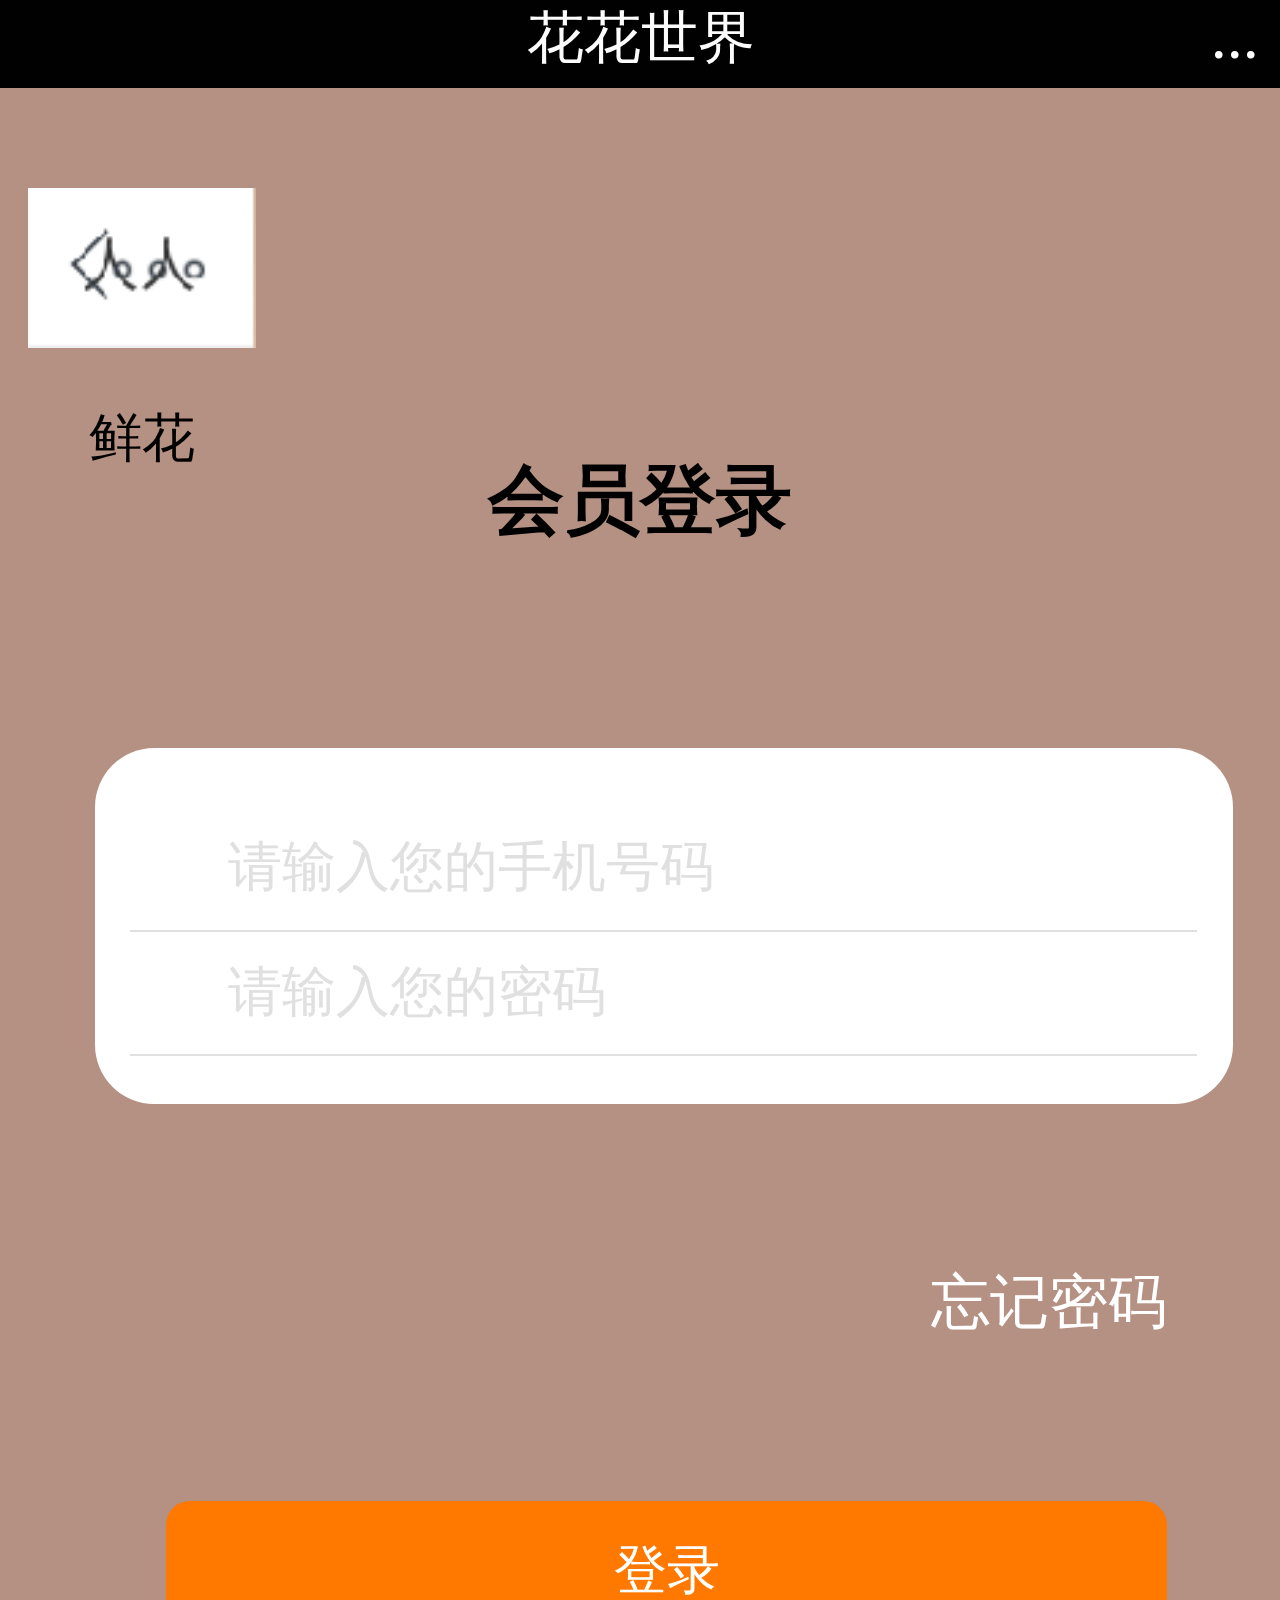
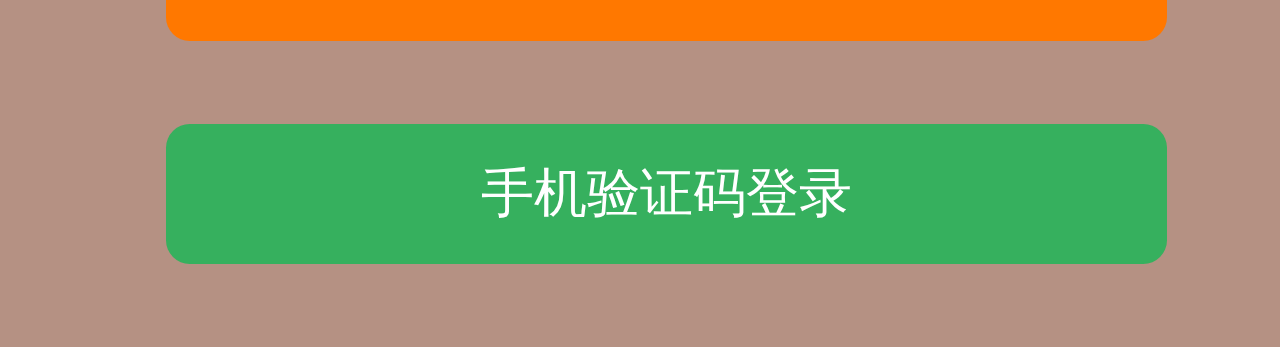
==== huiyuan.html @ cea457b4 "1" ====
<!DOCTYPE html>
<html lang="en">
<head>
	<meta charset="UTF-8">
	<meta name="viewport" content="width=device-width, user-scalable=no,initial-scale=1.0, maximum-scale=1.0,minimum-scale=1.0">
	<title>会员中心</title>
	<link rel="stylesheet" href="css/public.css">
	<link rel="stylesheet" href="css/huiyuan.css">
	<script src="js/rem.js"></script>
</head>
<body>
	<!-- 头部开始 -->
	<div class="header">
		<div class="header_top">
			<span class="size">&#xe610;</span>
			<span>花花世界</span>
			<span class="size">...</span>
		</div>	
	</div>
	<!-- 头部结束 -->
	<!-- logo开始 -->
	<div class="logo">
		<div class="logimg">
			<img src="img/huiyuan1.png" alt="">
		</div>
		<span>鲜花</span>
	</div>
	<!-- logo结束 -->
	<!-- 登录开始 -->
	<div class="denglu">
		<h1>会员登录</h1>
		<div class="form">
			<div class="form_item">
				<span>&#xe606;</span>
				<h5>请输入您的手机号码</h5>
			</div>
			<div class="form_item">
				<span>&#xe606;</span>
				<h5>请输入您的密码</h5>
			</div>
		</div>
		<div class="forght">
			<span>忘记密码</span>	
		</div>
		<div class="mimadeng">
			<span>登录</span>
		</div>
		<div class="mimadeng mimadeng1">
			<span>手机验证码登录</span>
		</div>
	</div>
	
	<!-- 登录结束 -->

</body>
</html>
---- css/public.css ----
*{
	margin: 0; /*body上的是8px*/
	padding: 0;
	text-decoration:none;
	list-style: none;
	/* font-style: normal; */
	-webkit-tap-highlight-color: rgba(0, 0, 0, 0); /* 清除高亮颜色 */
	box-sizing: border-box;
}
img{
	width: 100%;
	height: 100%;
	border: 0;
	display: block;
}
---- css/huiyuan.css ----
@font-face {
  font-family: 'iconfont';  /* project id 577073 */
  src: url('https://at.alicdn.com/t/font_577073_0ry8jjf1elsdcxr.eot');
  src: url('https://at.alicdn.com/t/font_577073_0ry8jjf1elsdcxr.eot?#iefix') format('embedded-opentype'),
  url('https://at.alicdn.com/t/font_577073_0ry8jjf1elsdcxr.woff') format('woff'),
  url('https://at.alicdn.com/t/font_577073_0ry8jjf1elsdcxr.ttf') format('truetype'),
  url('https://at.alicdn.com/t/font_577073_0ry8jjf1elsdcxr.svg#iconfont') format('svg');
}
body{
	background-color: #f1f1f1;
	background-color:  #B59183;
}
.header{
	width: 100%;
	height: 0.74rem;
	background-color: #010101;
	padding: 0 0.18rem;
	font-size: 0.48rem;
	align-items: baseline;
	/* position: fixed; */
	/* overflow-y: hidden; */
}
.header_top{
	width: 100%;
	color: #fcfcfc;
	display: flex;
	justify-content: space-between;
	flex-wrap: wrap;
}
.header_top span{
	font-family: iconfont;

}
.size{
	font-size: 0.54rem;
}
.logo{
	width: 1.92rem;
	height: auto;
	margin-top: 0.85rem;
	margin-left: 0.24rem;
	text-align: center;
}
.logoimg{
	width: 1.92rem;
	height: 1.4rem;		
}
.logoimg img{
	width: 100%;
	height: 100%%;
}
.logo span{
	font-size: 0.45rem;
}
.denglu{
	text-align: center;
}
.denglu h1{
	font-size: 0.64rem;
	margin-top: -0.3rem;
}
.form{
	width: 9.6rem;
	height: 3rem;
	border-radius: 0.5rem;
	margin-left: 0.8rem;
	margin-top: 1.65rem;
	padding:0.5rem 0.3rem;
	background-color: #fff;
}
.form_item{
	display: flex;
	align-content: center;
	font-size: 0.55rem;
	padding: 0.2rem;
	border-bottom: 0.02rem solid #e0e0e0;

}
.form_item span{
	font-family: iconfont;
}
.form_item h5{
	font-weight: normal;
	color: #e0e0e0;
	margin-left: 0.2rem;
}
.forght{
	float: right;
	margin: 1.34rem 0.95rem 1.34rem 0;
	font-size: 0.5rem;
	color: #fff;
}
.mimadeng{
	width: 8.45rem;
	height: 1.18rem;
	margin-left: 1.40rem;
	float: left;
	border-radius: 0.2rem;
	background-color: #FF7800;
	color: #fff;
	line-height: 1.18rem;
	text-align: center;
	font-size: 0.45rem;
	margin-bottom: 0.7rem;
}
.mimadeng1{
	background-color: #36B05E;
}
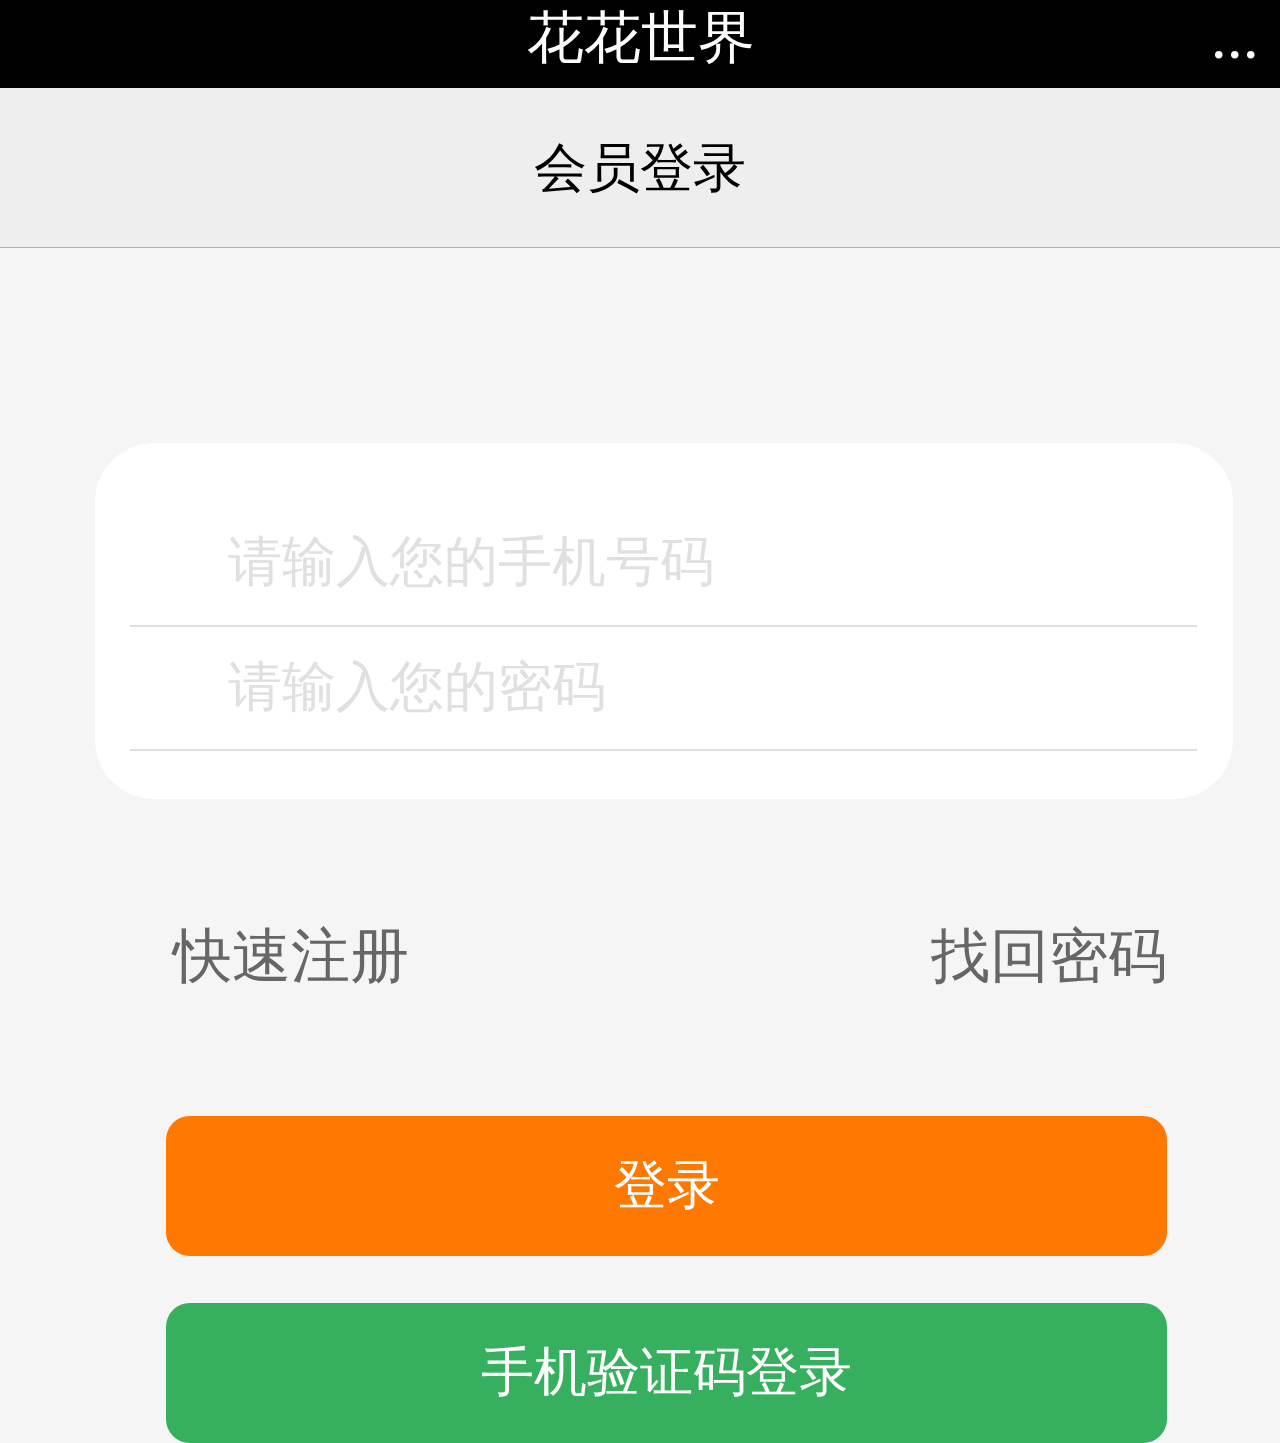
==== commit 82dc5648: "1" ====
--- a/huiyuan.html
+++ b/huiyuan.html
@@ -18,17 +18,19 @@
 		</div>	
 	</div>
 	<!-- 头部结束 -->
-	<!-- logo开始 -->
-	<div class="logo">
-		<div class="logimg">
-			<img src="img/huiyuan1.png" alt="">
+	<div id="car_top">
+		<div class="car_topl">
+			<a href="my.html"><span>&#xe633;</span></a>
 		</div>
-		<span>鲜花</span>
+		<div class="car_topm">
+			会员登录
+		</div>
+		<div class="car_topr">
+			<span>&#xe621;</span>
+		</div>
 	</div>
-	<!-- logo结束 -->
 	<!-- 登录开始 -->
 	<div class="denglu">
-		<h1>会员登录</h1>
 		<div class="form">
 			<div class="form_item">
 				<span>&#xe606;</span>
@@ -40,7 +42,14 @@
 			</div>
 		</div>
 		<div class="forght">
-			<span>忘记密码</span>	
+			<div class="forghtl">
+				<span>&#xe644;</span>
+				<a href="sign.html"><span>快速注册</span></a>
+			</div>
+			<div class="forghtr">
+				<span>&#xe67d;</span>
+				<a href=""><span>找回密码</span></a>	
+			</div>
 		</div>
 		<div class="mimadeng">
 			<span>登录</span>
--- a/css/huiyuan.css
+++ b/css/huiyuan.css
@@ -1,14 +1,13 @@
 @font-face {
   font-family: 'iconfont';  /* project id 577073 */
-  src: url('https://at.alicdn.com/t/font_577073_0ry8jjf1elsdcxr.eot');
-  src: url('https://at.alicdn.com/t/font_577073_0ry8jjf1elsdcxr.eot?#iefix') format('embedded-opentype'),
-  url('https://at.alicdn.com/t/font_577073_0ry8jjf1elsdcxr.woff') format('woff'),
-  url('https://at.alicdn.com/t/font_577073_0ry8jjf1elsdcxr.ttf') format('truetype'),
-  url('https://at.alicdn.com/t/font_577073_0ry8jjf1elsdcxr.svg#iconfont') format('svg');
+  src: url('https://at.alicdn.com/t/font_577073_16ws6udoc99newmi.eot');
+  src: url('https://at.alicdn.com/t/font_577073_16ws6udoc99newmi.eot?#iefix') format('embedded-opentype'),
+  url('https://at.alicdn.com/t/font_577073_16ws6udoc99newmi.woff') format('woff'),
+  url('https://at.alicdn.com/t/font_577073_16ws6udoc99newmi.ttf') format('truetype'),
+  url('https://at.alicdn.com/t/font_577073_16ws6udoc99newmi.svg#iconfont') format('svg');
 }
 body{
-	background-color: #f1f1f1;
-	background-color:  #B59183;
+	background-color: #f5f5f5;
 }
 .header{
 	width: 100%;
@@ -34,23 +33,20 @@
 .size{
 	font-size: 0.54rem;
 }
-.logo{
-	width: 1.92rem;
-	height: auto;
-	margin-top: 0.85rem;
-	margin-left: 0.24rem;
-	text-align: center;
+#car_top{
+	width: 100%;
+	height: 1.35rem;
+	background-color: #eee;
+	border-bottom: 0.01rem solid #b0b0b0;
+	display: flex;
+	justify-content: space-between;
+	padding: 0 0.4rem;
+	font-size: 0.45rem;
+	line-height: 1.35rem;
 }
-.logoimg{
-	width: 1.92rem;
-	height: 1.4rem;		
-}
-.logoimg img{
-	width: 100%;
-	height: 100%%;
-}
-.logo span{
-	font-size: 0.45rem;
+.car_topl span,.car_topr span{
+	font-family: iconfont;
+	color: #505050;
 }
 .denglu{
 	text-align: center;
@@ -85,10 +81,21 @@
 	margin-left: 0.2rem;
 }
 .forght{
+	margin: 1rem 0.95rem;
+	font-size: 0.5rem;
+	color: #666;
+}
+.forght a{
+	color: #666;
+}
+.forghtl{
+	float: left;
+}
+.forghtr{
 	float: right;
-	margin: 1.34rem 0.95rem 1.34rem 0;
-	font-size: 0.5rem;
-	color: #fff;
+}
+.forghtl span,.forghtr span{
+	font-family: iconfont;
 }
 .mimadeng{
 	width: 8.45rem;
@@ -101,8 +108,9 @@
 	line-height: 1.18rem;
 	text-align: center;
 	font-size: 0.45rem;
-	margin-bottom: 0.7rem;
+	margin-top: 1rem;
 }
 .mimadeng1{
+	margin-top: 0.4rem;
 	background-color: #36B05E;
 }